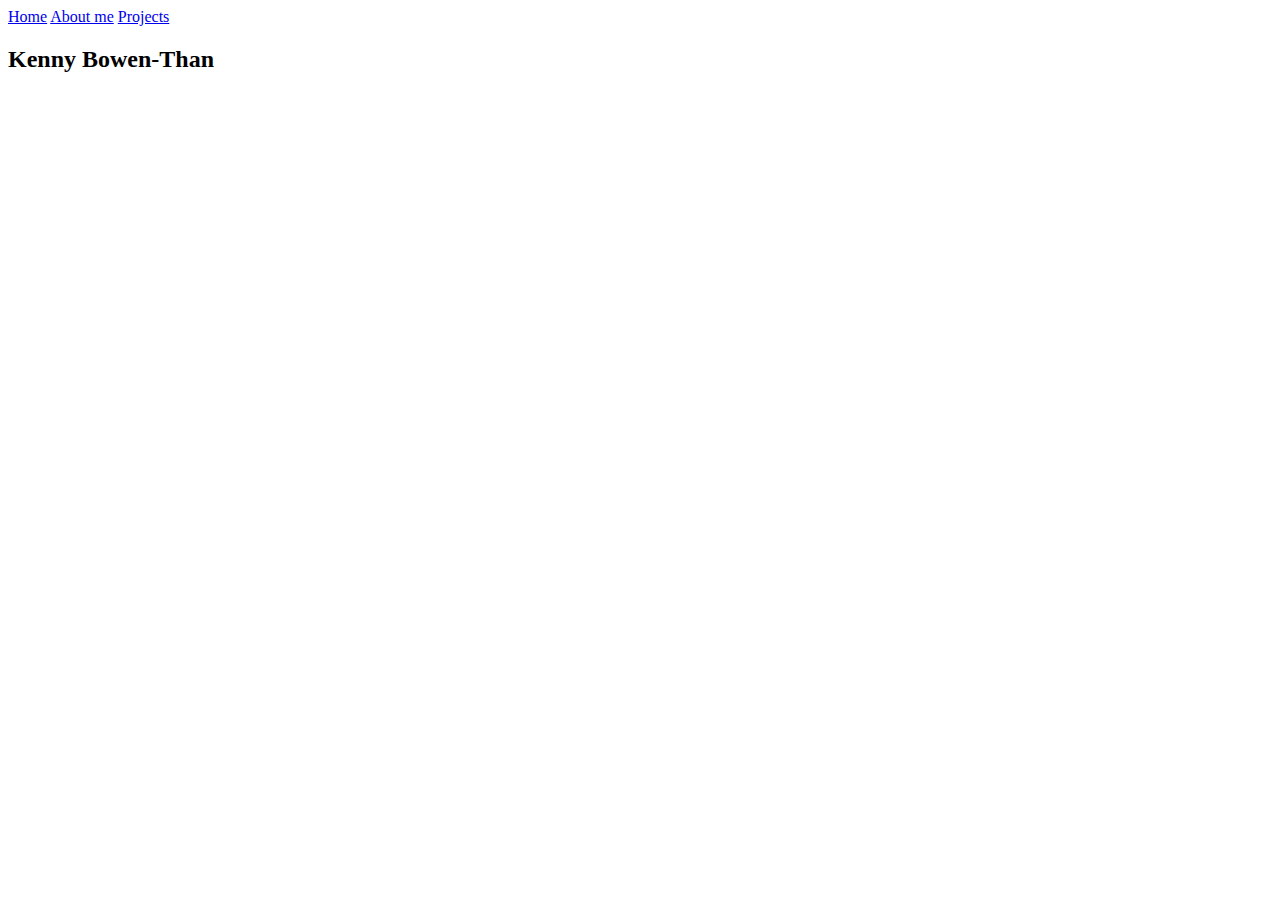
==== 1home.html @ 87b5800f "set up and everything linked" ====
<!DOCTYPE html>
<html lang="en">

<head>
    <meta charset="UTF-8">
    <meta http-equiv="X-UA-Compatible" content="IE=edge">
    <meta name="viewport" content="width=device-width, initial-scale=1.0">
    <link rel="stylesheet" href="/styles1.css">
    <script src="/app1.js" defer></script>
    <title>Kenny's Portfolio</title>
</head>

<body>
    <nav>
        <a href="./1home.html">Home</a>
        <a href="./2aboutme.html">About me</a>
        <a href="./3projects.html">Projects</a>
    </nav>

    <section id="home">
        <h2>Kenny Bowen-Than</h2>
    </section>
</body>
</html>
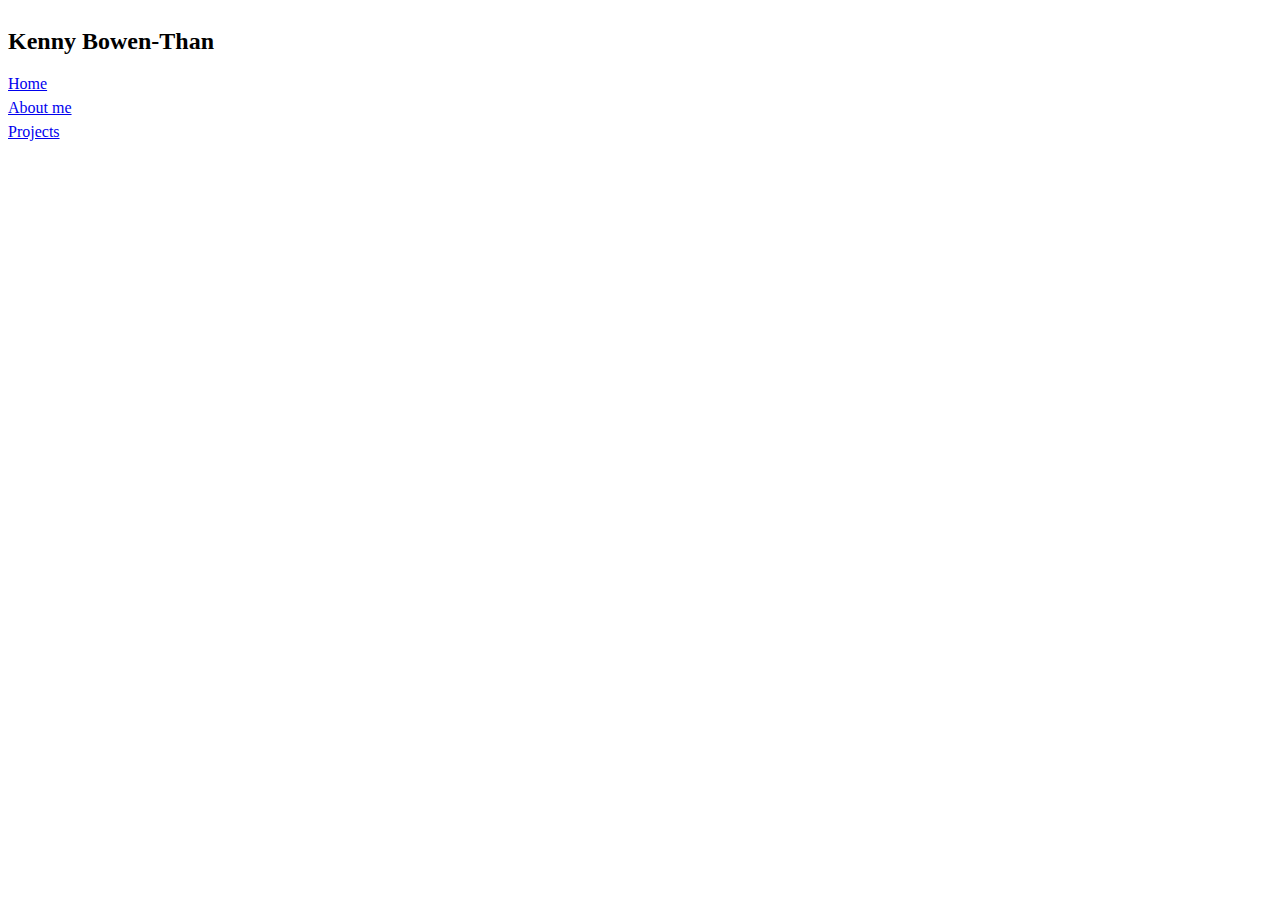
==== commit a45b4335: "fully added MVP content" ====
--- a/1home.html
+++ b/1home.html
@@ -5,20 +5,21 @@
     <meta charset="UTF-8">
     <meta http-equiv="X-UA-Compatible" content="IE=edge">
     <meta name="viewport" content="width=device-width, initial-scale=1.0">
-    <link rel="stylesheet" href="/styles1.css">
-    <script src="/app1.js" defer></script>
+    <link rel="stylesheet" href="./styles1.css">
+    <script src="./app1.js" defer></script>
     <title>Kenny's Portfolio</title>
 </head>
 
 <body>
-    <nav>
+    <section id="home">
+        <h2>Kenny Bowen-Than</h2>
+    </section>
+
+    <nav class="buttons">
         <a href="./1home.html">Home</a>
         <a href="./2aboutme.html">About me</a>
         <a href="./3projects.html">Projects</a>
     </nav>
 
-    <section id="home">
-        <h2>Kenny Bowen-Than</h2>
-    </section>
 </body>
 </html>--- a/styles1.css
+++ b/styles1.css
@@ -0,0 +1,10 @@
+#home {
+    display: flex;
+    align-items: flex-end;
+}
+
+.buttons {
+    display: flex;
+    flex-direction: column;
+    gap: 6px;
+}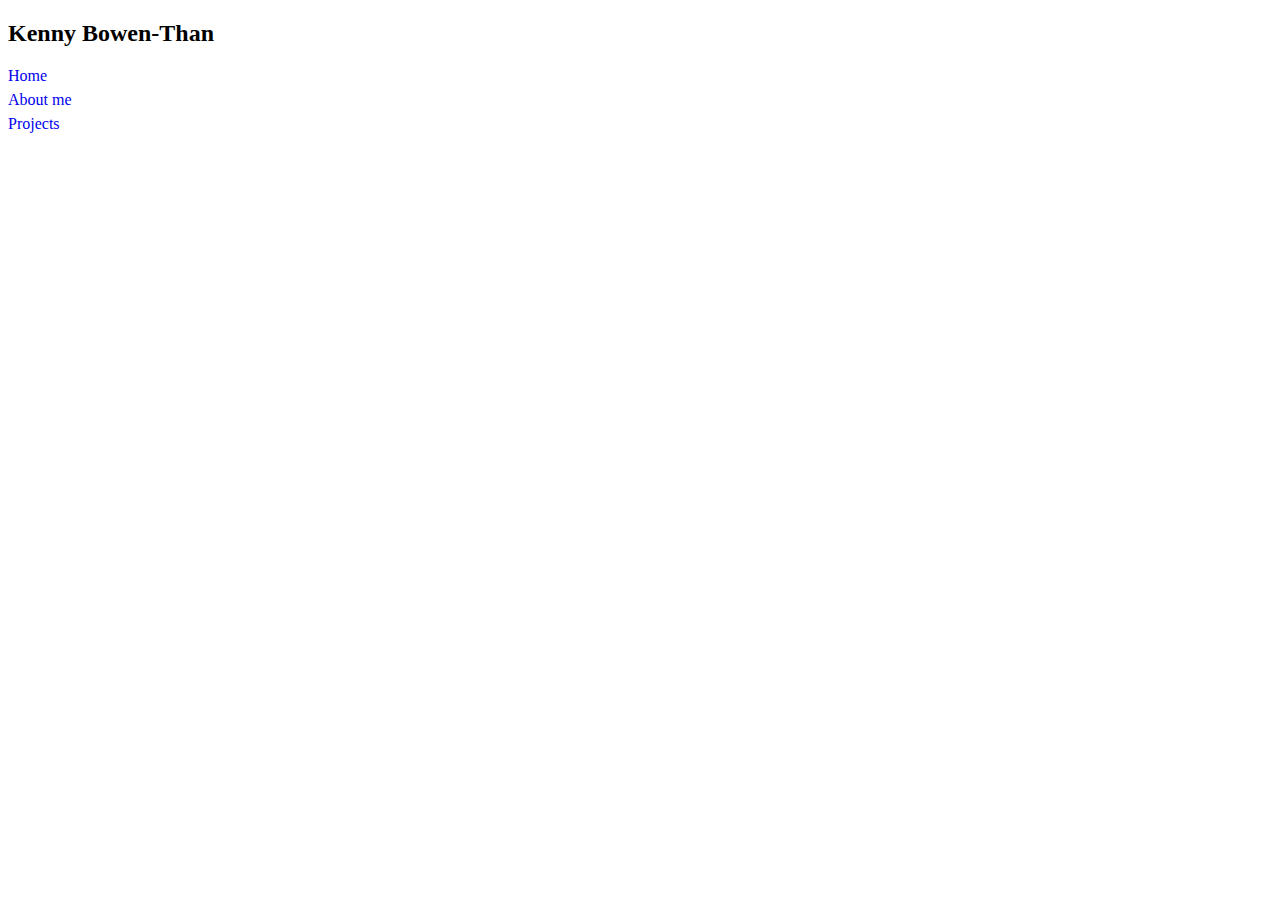
==== commit 35d96c19: "testing" ====
--- a/1home.html
+++ b/1home.html
@@ -15,7 +15,7 @@
         <h2>Kenny Bowen-Than</h2>
     </section>
 
-    <nav class="buttons">
+    <nav class="buttons" id="toprightbuttons">
         <a href="./1home.html">Home</a>
         <a href="./2aboutme.html">About me</a>
         <a href="./3projects.html">Projects</a>
--- a/styles1.css
+++ b/styles1.css
@@ -1,10 +1,11 @@
-#home {
-    display: flex;
-    align-items: flex-end;
-}
 
 .buttons {
     display: flex;
     flex-direction: column;
     gap: 6px;
+
+}
+
+.buttons a {
+    text-decoration: none;
 }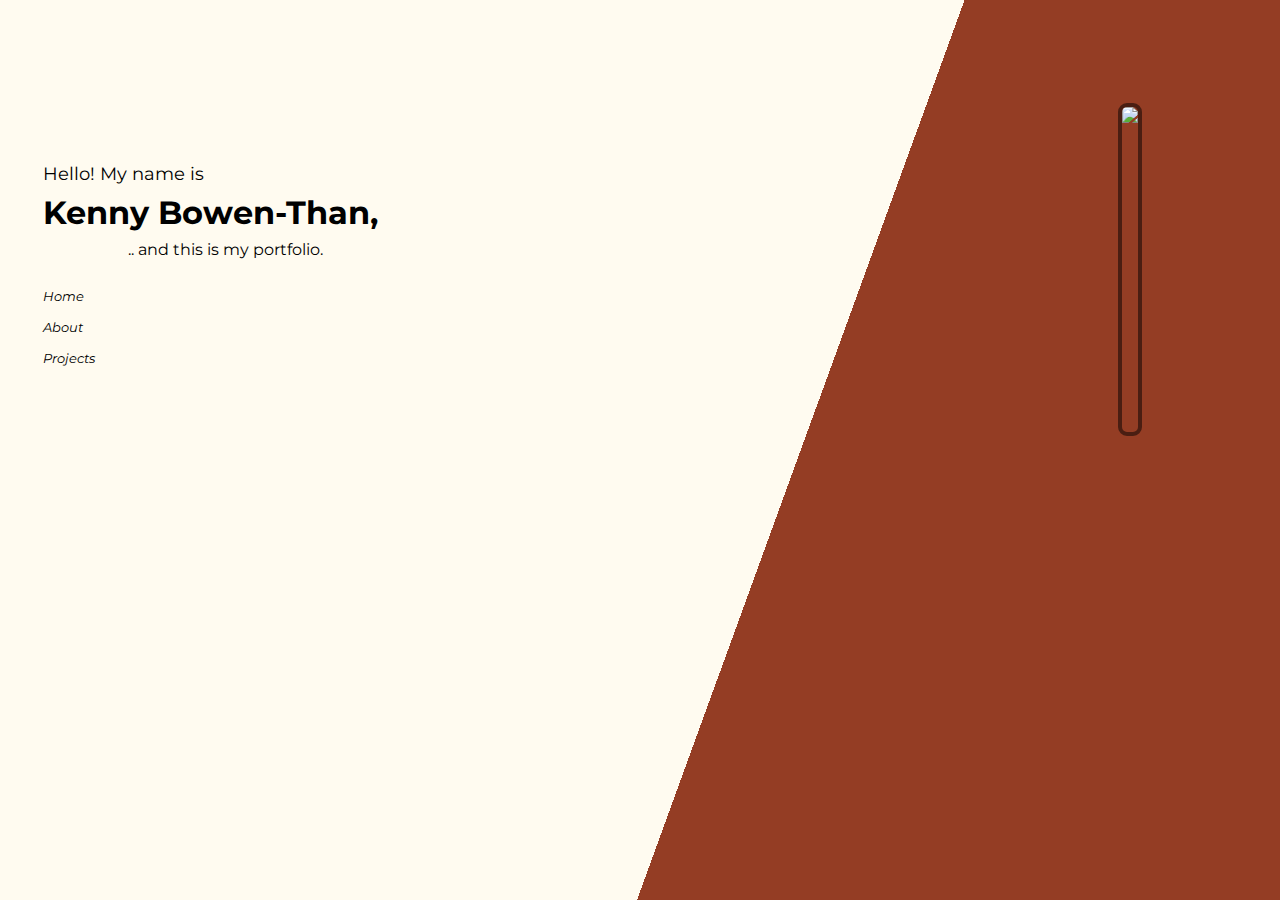
==== commit be792977: "home page elements all done" ====
--- a/1home.html
+++ b/1home.html
@@ -7,19 +7,21 @@
     <meta name="viewport" content="width=device-width, initial-scale=1.0">
     <link rel="stylesheet" href="./styles1.css">
     <script src="./app1.js" defer></script>
+    <link href="https://fonts.googleapis.com/css2?family=Montserrat&display=swap" rel="stylesheet">
     <title>Kenny's Portfolio</title>
 </head>
 
 <body>
+    <img id="profilepic" src="/images/IMG_5003 2.JPEG">
     <section id="home">
-        <h2>Kenny Bowen-Than</h2>
+        <p id="hello">Hello! My name is</p>
+        <h1>Kenny Bowen-Than,</h1>
+        <p id="this_is_my">.. and this is my portfolio.</p>
     </section>
-
-    <nav class="buttons" id="toprightbuttons">
-        <a href="./1home.html">Home</a>
-        <a href="./2aboutme.html">About me</a>
+    <nav class="buttons">
+        <a id="homebutton" href="./1home.html">Home</a>
+        <a id="about" href="./2aboutme.html">About</a>
         <a href="./3projects.html">Projects</a>
     </nav>
-
 </body>
 </html>--- a/styles1.css
+++ b/styles1.css
@@ -1,11 +1,81 @@
+html {
+    background: linear-gradient(110deg, #fffbf0 60%, #943d24 60%);
+    background-color: #282612;
+    height: 100%
+}
+
+body {
+    font-family: 'Montserrat', sans-serif;
+}
+
+#profilepic {
+    position: relative;
+    float: right;
+    height: 325px;
+    right: 130px;
+    top: 95px;
+    border-radius: 9px;
+    border: 4px solid rgb(0, 0, 0, .5);
+}
+
+#hello {
+    position: relative;
+    top: 155px;
+    left: 35px;
+    font-size: large;
+    width:fit-content;
+    padding: 0;
+    margin: 0%;
+}
+
+#this_is_my {
+    font-size: medium;
+    position: relative;
+    top: 171px;
+    left: 120px;
+    width: fit-content;
+    margin: 0%;
+}
+
+h1 {
+    position: relative;
+    top: 163px;
+    left: 35px;
+    width:fit-content;
+    margin: 0%;
+}
+
+#aboutme {
+    text-align: center;
+}
 
 .buttons {
     display: flex;
     flex-direction: column;
-    gap: 6px;
-
+    gap: 15px;
+    text-decoration: none;
+    position: relative;
+    top: 200px;
+    left: 35px;
+    font-size: small;
+    font-style: italic;
 }
 
 .buttons a {
+    width: 50px;
+    gap: 50px;
     text-decoration: none;
-}+    color: black;
+}
+
+p {
+    position: absolute;
+    margin: 0;
+    top: 7.5px;
+}
+#homeicon {
+    position: relative;
+    height: 20px;
+    width: 20px;
+    top: 5px;
+}
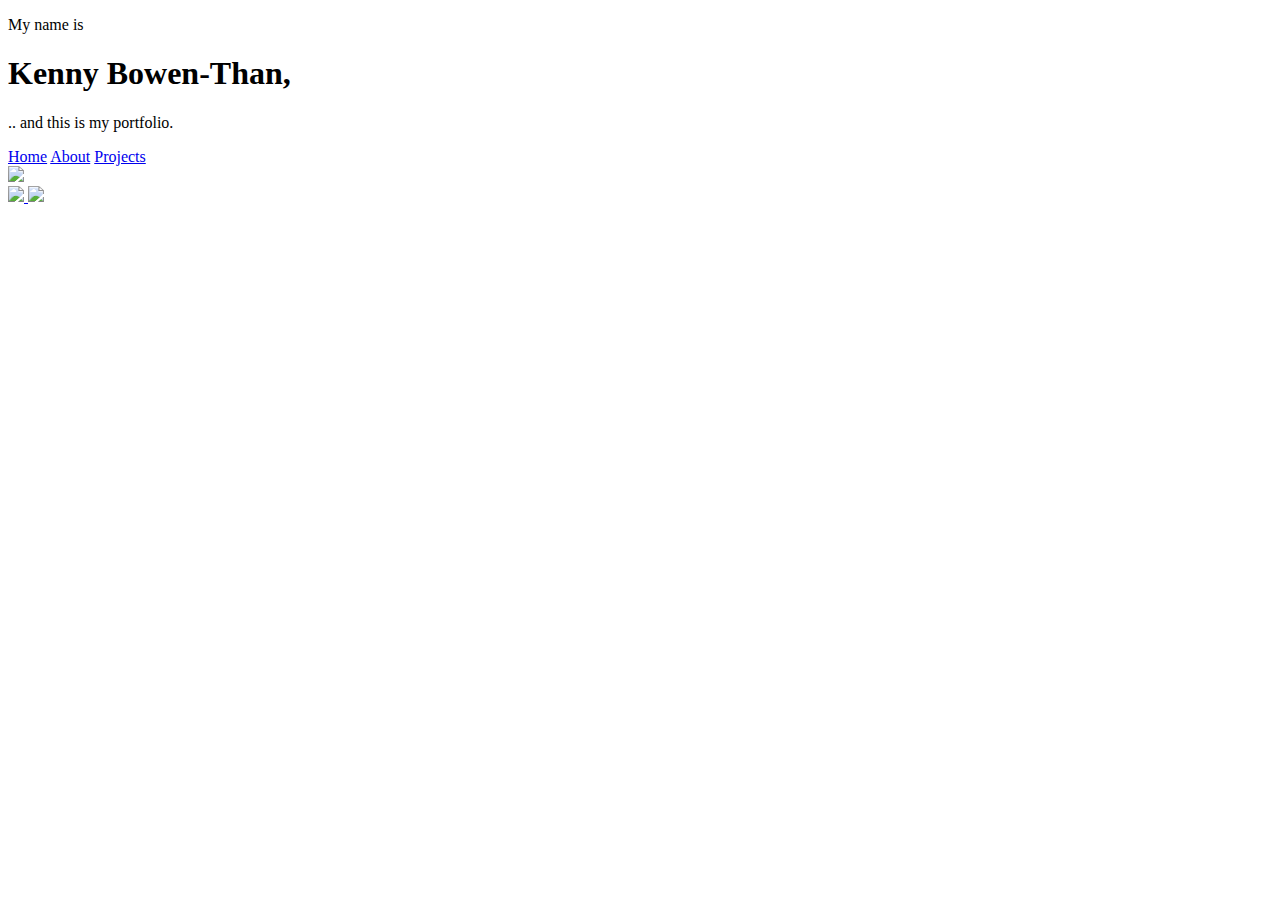
==== commit 8b4ea8b2: "organized files" ====
--- a/1home.html
+++ b/1home.html
@@ -6,22 +6,36 @@
     <meta http-equiv="X-UA-Compatible" content="IE=edge">
     <meta name="viewport" content="width=device-width, initial-scale=1.0">
     <link rel="stylesheet" href="./styles1.css">
+    <link rel="stylesheet" href="/Portfolio/styles100.css"
     <script src="./app1.js" defer></script>
     <link href="https://fonts.googleapis.com/css2?family=Montserrat&display=swap" rel="stylesheet">
     <title>Kenny's Portfolio</title>
 </head>
 
 <body>
-    <img id="profilepic" src="/images/IMG_5003 2.JPEG">
     <section id="home">
-        <p id="hello">Hello! My name is</p>
+        <p id="hello">My name is</p>
         <h1>Kenny Bowen-Than,</h1>
         <p id="this_is_my">.. and this is my portfolio.</p>
+        <div class = "line"></div>
     </section>
     <nav class="buttons">
         <a id="homebutton" href="./1home.html">Home</a>
+        <!-- <img id="homeicon" src="/images/buttonsicon.png"></a> -->
         <a id="about" href="./2aboutme.html">About</a>
         <a href="./3projects.html">Projects</a>
     </nav>
+    <img id="profilepic" src="/images/IMG_5003 2.JPEG">
+    <div>
+    </div>
+    <footer>
+        <a href="https://github.com/kennybowent">
+            <img id="github" src="/images/github.png">
+        </a>
+        <a href="https://www.linkedin.com/in/kennybowent/">
+            <img id="linkedin" src="/images/linkedin-logo.png">
+        </a>
+    </footer>
+
 </body>
 </html>